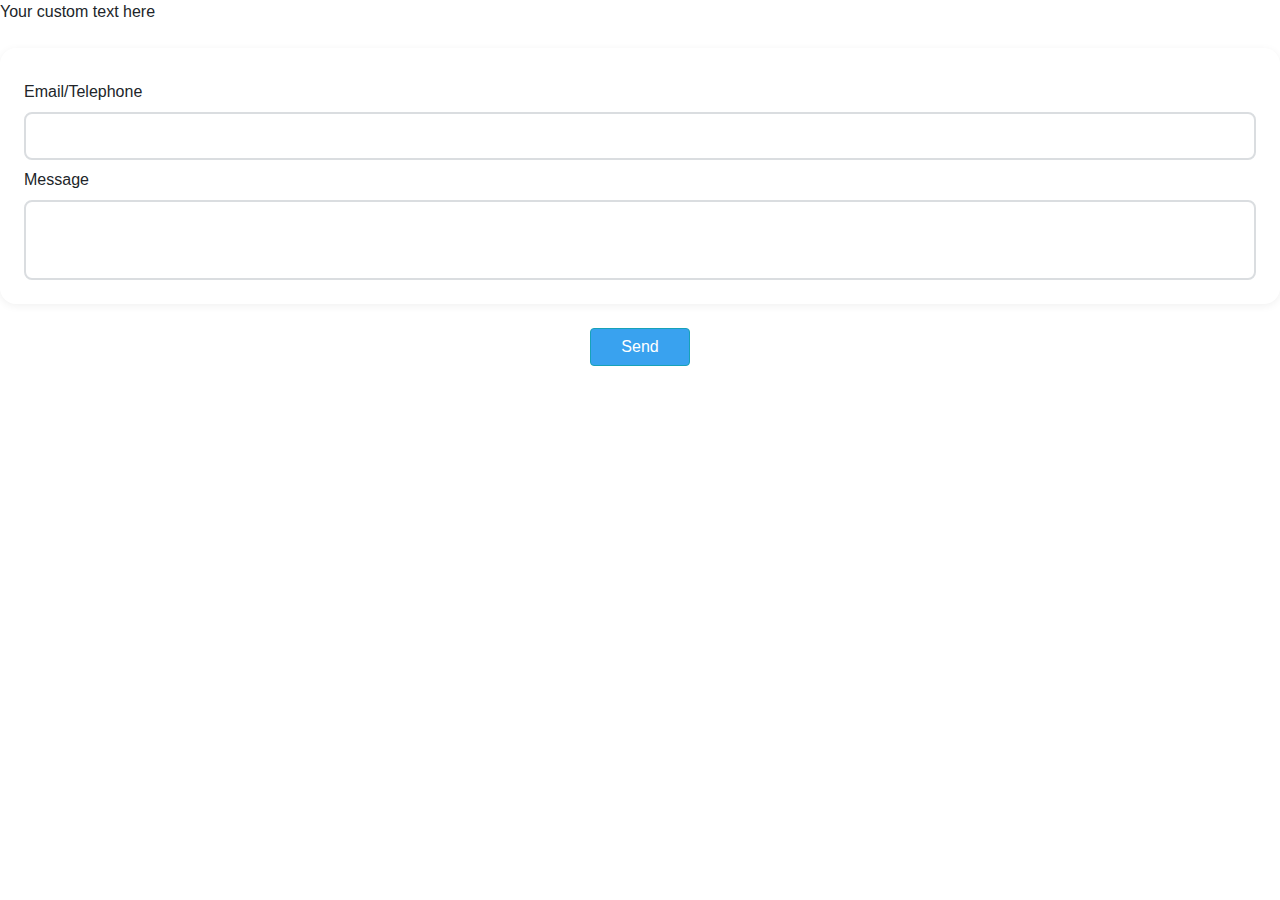
==== index_2.html @ c2eb81da "Rename html_2 to index_2.html" ====
<!DOCTYPE html>
<html>
  <head>
    <meta charset="UTF-8">
    <link rel='stylesheet prefetch' href='https://cdnjs.cloudflare.com/ajax/libs/twitter-bootstrap/4.0.0-beta/css/bootstrap.min.css'>
    <link rel="stylesheet" href="css/style.css">
    <style type="text/css">
      html, body {
          background-color: transparent;
        }        
      .whiteBox {
        flex: 1;
        display: flex;
        flex-direction: column;
        box-sizing: border-box;
        justify-content: center;
        background-color: #fff;
        box-shadow: 0 2px 8px 0 rgba(0,0,0,0.06);
        border-radius: 16px;
        margin-top: 24px;
        margin-bottom: 24px;
        padding: 24px;
      }        
      .customInput, .customTextArea {
        height: 48px;
        color: #304558;
        font-size: 14px;
        padding: 12px;
        border-radius: 8px;
        border:  2px solid #DADDE0;
        outline: none;
        box-sizing: border-box;
        transition: border 0.2s ease;
      }
      .customTextArea:focus, .customInput:focus{
        border: 2px solid #30A1F2
      }
      .customTextArea {
        flex-grow: 1;
        height: 80px;
        overflow: auto;
        resize: none;
      }        
      .customLabel {
        margin: 8px 0
      }
      .customText {
        text-align: center;
        margin: 24px 16px 16px;
      }             
      .btn[type="submit"] {
        width: 100px;
        margin: auto;
        background-color: #39A2EF; 
        color: white; /* Barva textu tlačítka */
      }
    </style>
  </head>

  <body>
    <div class=customText">
      Your custom text here
    </div>
    <form id="custom_form">
      <div class="whiteBox">
        <label class="customLabel" for="contact">Email/Telephone</label>
        <input
          required
          class="customInput"
          id="contact"
               ></input>
        <label class="customLabel" for="message">Message</label>
        <textarea
           required
           class="customTextArea"
           id="message"></textarea>
      </div>
      <button class="btn btn-info btn-block" type="submit">Send</button>
    </form>
    <script src='https://cdnjs.cloudflare.com/ajax/libs/jquery/3.2.1/jquery.min.js'></script>
    <script src='https://cdnjs.cloudflare.com/ajax/libs/popper.js/1.0.8/popper.min.js'></script>
    <script src='https://cdnjs.cloudflare.com/ajax/libs/twitter-bootstrap/4.0.0-beta/js/bootstrap.min.js'></script>
    <script type="text/javascript">
      const form = document.getElementById('custom_form');
      form.onsubmit = function (e) {
        e.preventDefault();
          const contact = document.getElementById('contact').value;
          const message = document.getElementById('message').value;

          window.parent.postMessage({
              type: "OFFLINE_ACTION",
              contact,
              message
          }, "*");
      };
    </script>
  </body>
</html>
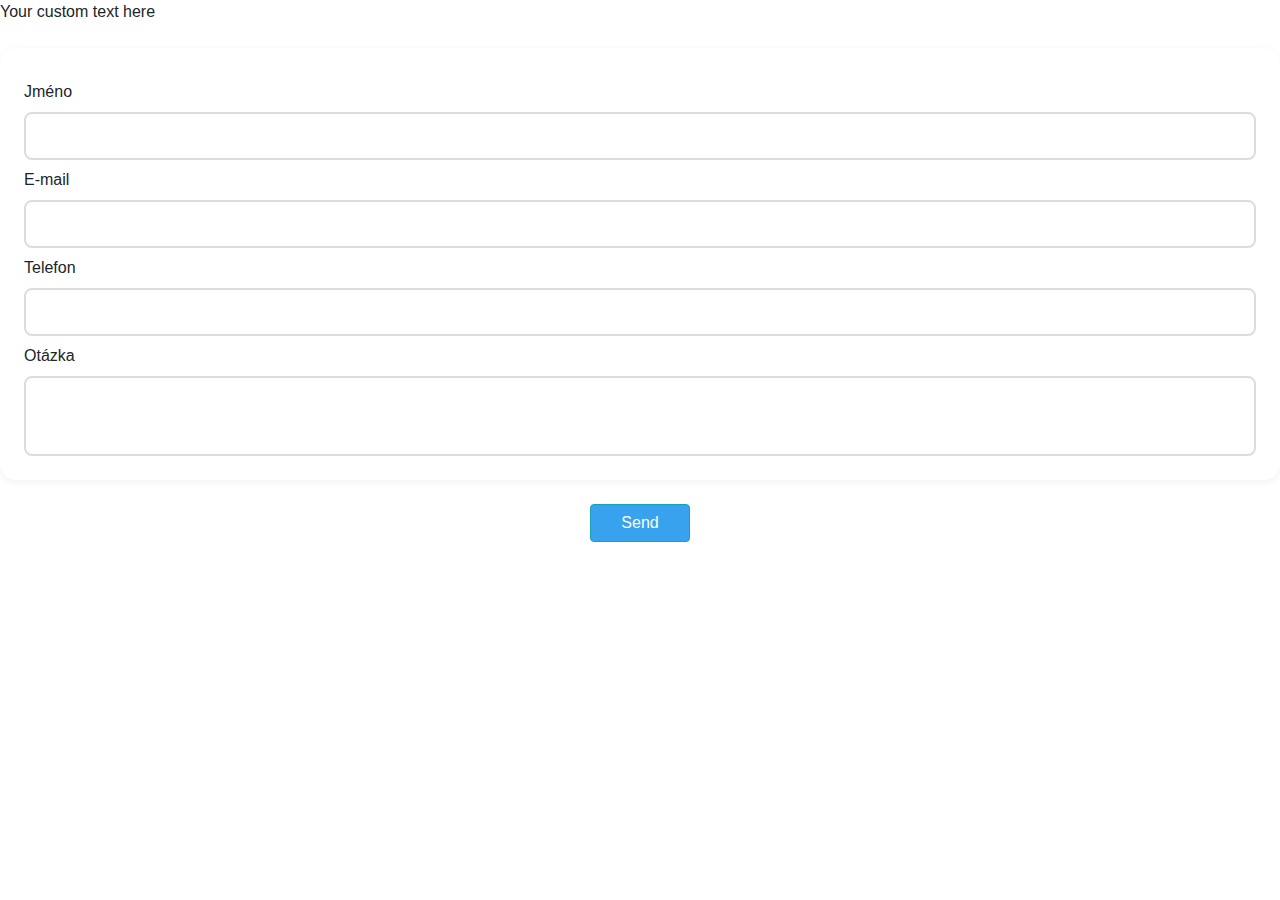
==== commit 44e89f73: "Update index_2.html" ====
--- a/index_2.html
+++ b/index_2.html
@@ -63,17 +63,14 @@
     </div>
     <form id="custom_form">
       <div class="whiteBox">
-        <label class="customLabel" for="contact">Email/Telephone</label>
-        <input
-          required
-          class="customInput"
-          id="contact"
-               ></input>
-        <label class="customLabel" for="message">Message</label>
-        <textarea
-           required
-           class="customTextArea"
-           id="message"></textarea>
+        <label class="customLabel" for="name">Jméno</label>
+          <input required class="customInput" id="name"></input>
+        <label class="customLabel" for="email">E-mail</label>
+          <input required class="customInput" id="email"></input>
+        <label class="customLabel" for="phone">Telefon</label>
+          <input required class="customInput" id="phone"></input>
+        <label class="customLabel" for="message">Otázka</label>
+          <textarea required class="customTextArea" id="message"></textarea>
       </div>
       <button class="btn btn-info btn-block" type="submit">Send</button>
     </form>
@@ -84,12 +81,16 @@
       const form = document.getElementById('custom_form');
       form.onsubmit = function (e) {
         e.preventDefault();
-          const contact = document.getElementById('contact').value;
+          const name = document.getElementById('name').value;
+          const email = document.getElementById('email').value;
+          const phone = document.getElementById('phone').value;
           const message = document.getElementById('message').value;
 
           window.parent.postMessage({
               type: "OFFLINE_ACTION",
-              contact,
+              name,
+              email,
+              phone,
               message
           }, "*");
       };
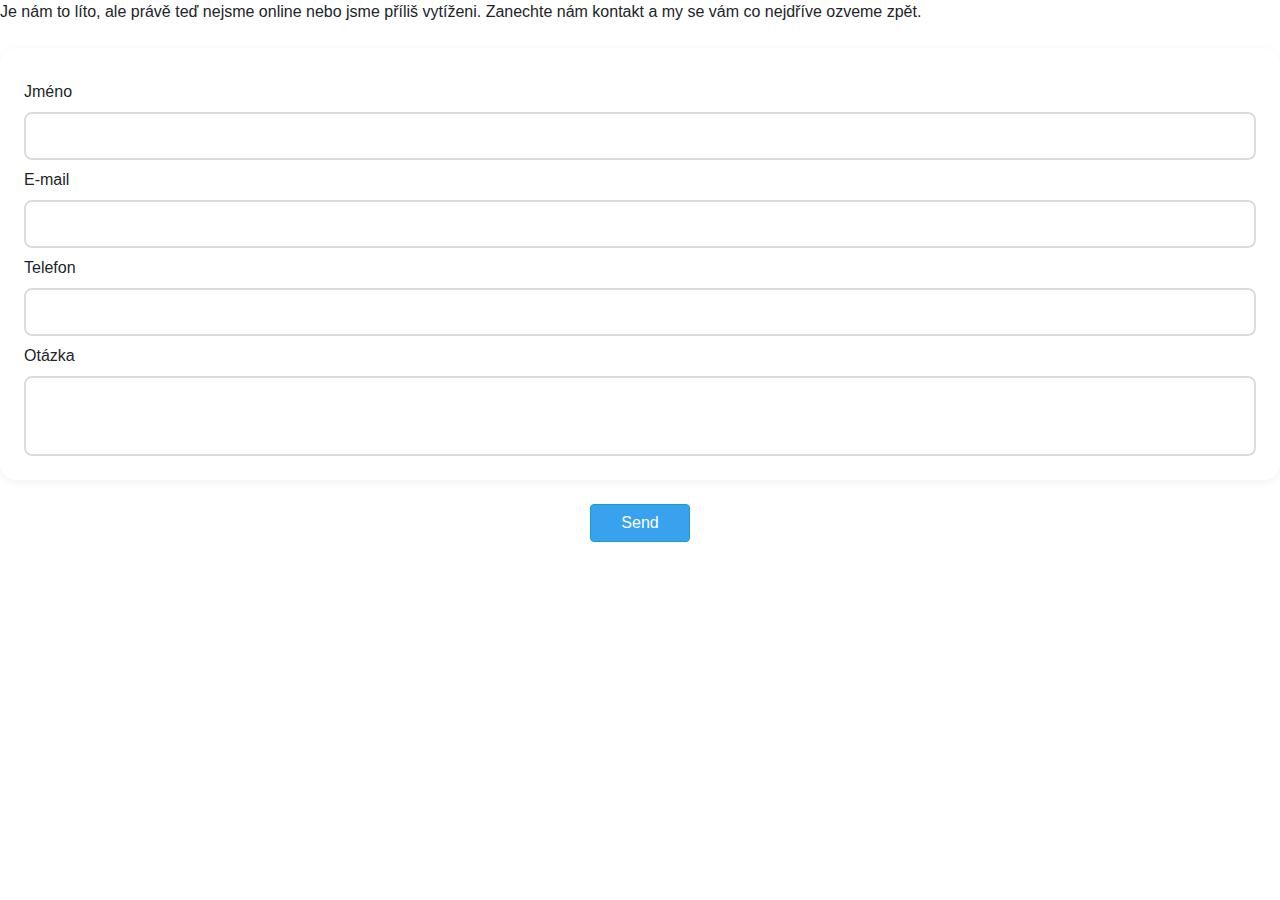
==== commit 4a012ca0: "Update index_2.html" ====
--- a/index_2.html
+++ b/index_2.html
@@ -59,7 +59,7 @@
 
   <body>
     <div class=customText">
-      Your custom text here
+      Je nám to líto, ale právě teď nejsme online nebo jsme příliš vytíženi. Zanechte nám kontakt a my se vám co nejdříve ozveme zpět.
     </div>
     <form id="custom_form">
       <div class="whiteBox">
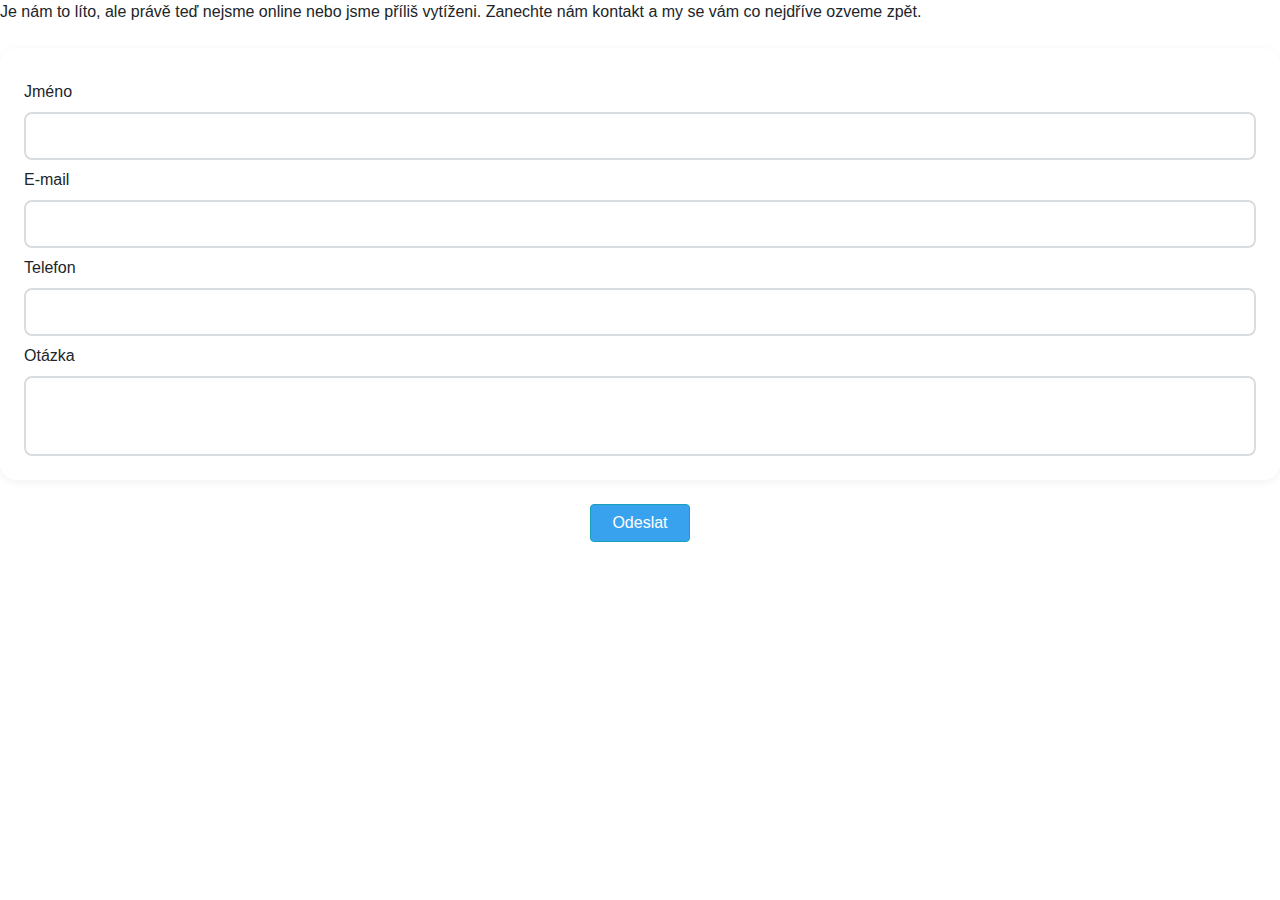
==== commit d8cff018: "Update index_2.html" ====
--- a/index_2.html
+++ b/index_2.html
@@ -72,7 +72,7 @@
         <label class="customLabel" for="message">Otázka</label>
           <textarea required class="customTextArea" id="message"></textarea>
       </div>
-      <button class="btn btn-info btn-block" type="submit">Send</button>
+      <button class="btn btn-info btn-block" type="submit">Odeslat</button>
     </form>
     <script src='https://cdnjs.cloudflare.com/ajax/libs/jquery/3.2.1/jquery.min.js'></script>
     <script src='https://cdnjs.cloudflare.com/ajax/libs/popper.js/1.0.8/popper.min.js'></script>
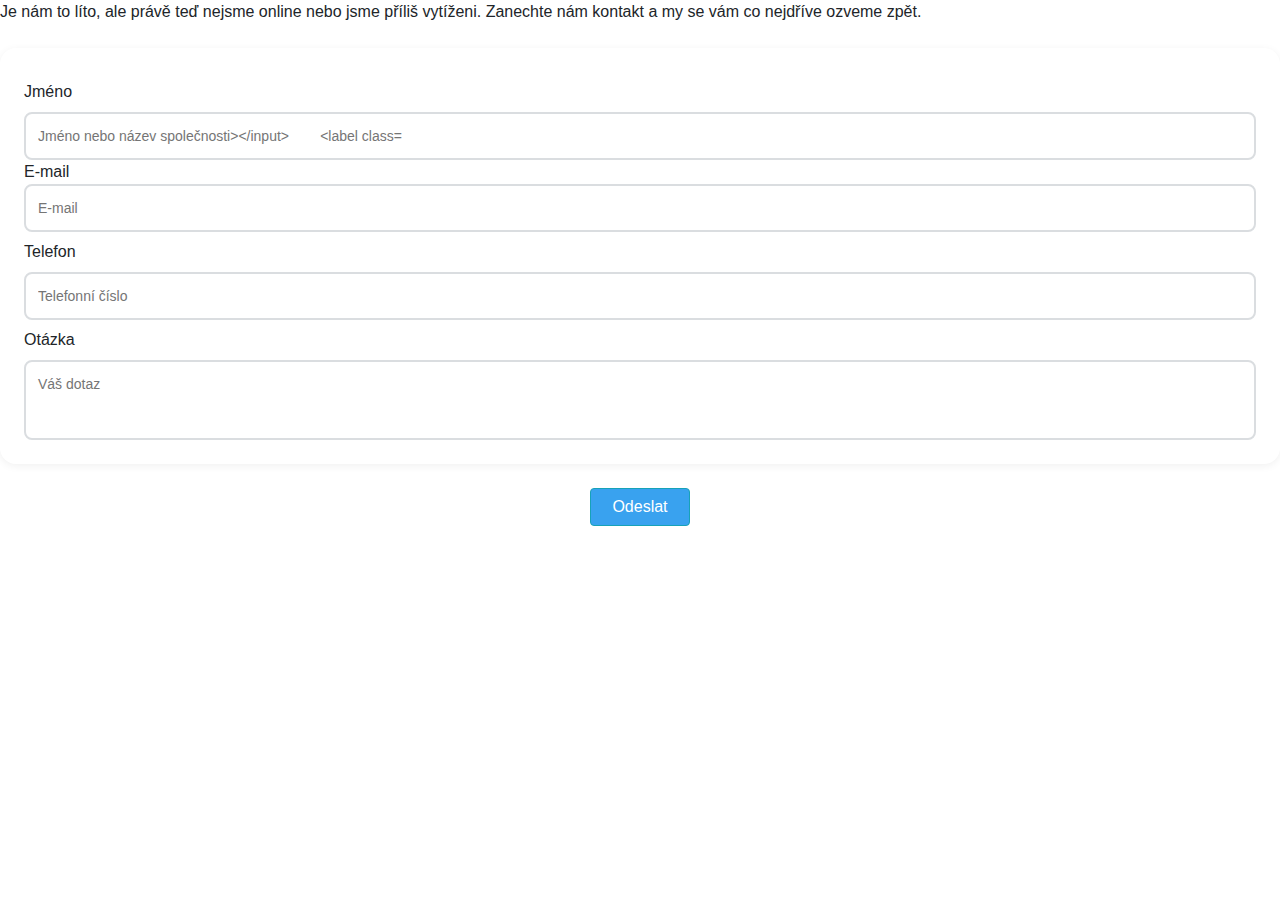
==== commit dbcebdfe: "Update index_2.html" ====
--- a/index_2.html
+++ b/index_2.html
@@ -64,13 +64,13 @@
     <form id="custom_form">
       <div class="whiteBox">
         <label class="customLabel" for="name">Jméno</label>
-          <input required class="customInput" id="name"></input>
+          <input required class="customInput" id="name" placeholder="Jméno nebo název společnosti></input>
         <label class="customLabel" for="email">E-mail</label>
-          <input required class="customInput" id="email"></input>
+          <input required class="customInput" id="email" placeholder="E-mail"></input>
         <label class="customLabel" for="phone">Telefon</label>
-          <input required class="customInput" id="phone"></input>
+          <input required class="customInput" id="phone" placeholder="Telefonní číslo"></input>
         <label class="customLabel" for="message">Otázka</label>
-          <textarea required class="customTextArea" id="message"></textarea>
+          <textarea required class="customTextArea" id="message" placeholder="Váš dotaz"></textarea>
       </div>
       <button class="btn btn-info btn-block" type="submit">Odeslat</button>
     </form>
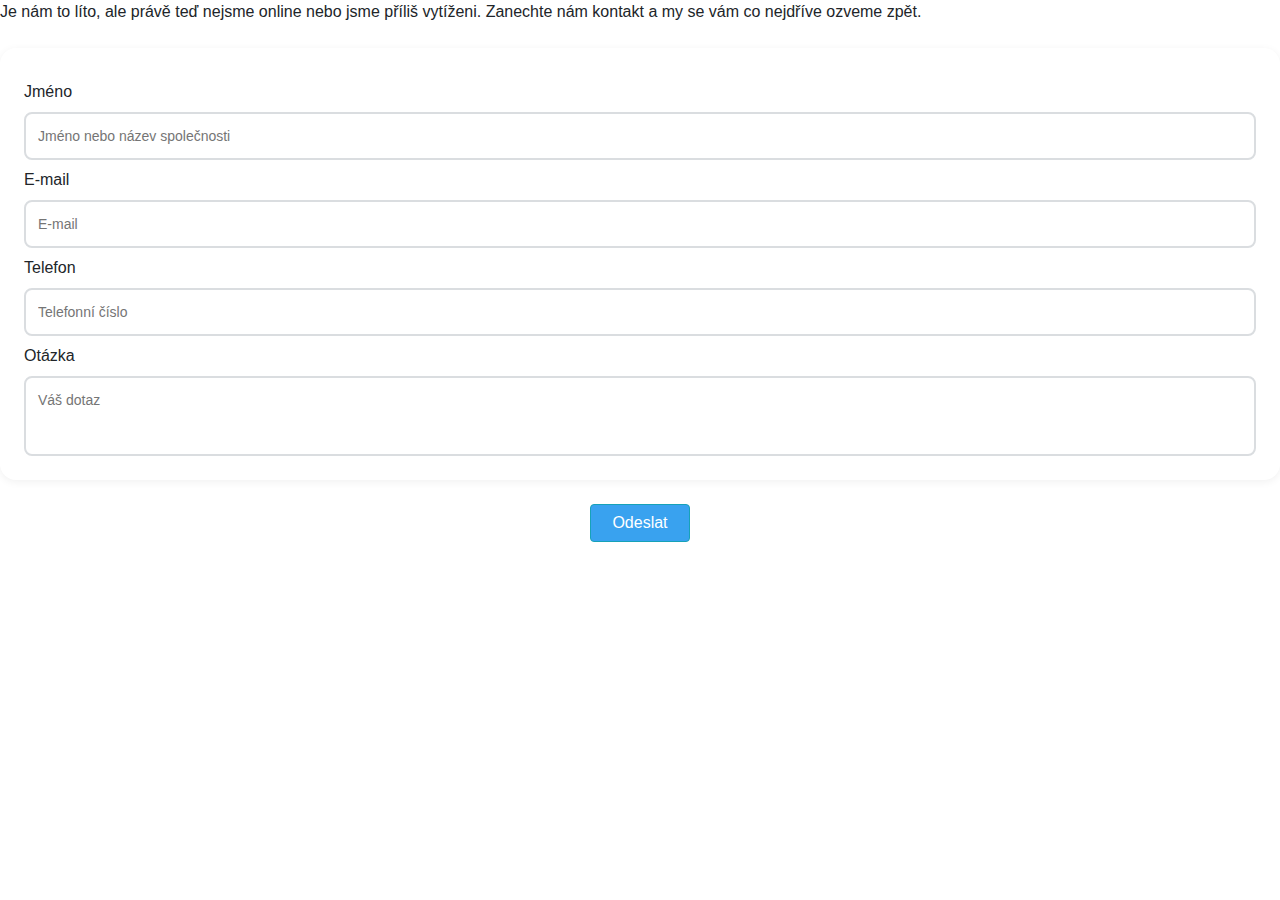
==== commit df4b3535: "Update index_2.html" ====
--- a/index_2.html
+++ b/index_2.html
@@ -64,9 +64,9 @@
     <form id="custom_form">
       <div class="whiteBox">
         <label class="customLabel" for="name">Jméno</label>
-          <input required class="customInput" id="name" placeholder="Jméno nebo název společnosti></input>
+          <input required class="customInput" id="name" placeholder="Jméno nebo název společnosti"></input>
         <label class="customLabel" for="email">E-mail</label>
-          <input required class="customInput" id="email" placeholder="E-mail"></input>
+          <input required class="customInput" id="email" placeholder="E-mail" type="email"></input>
         <label class="customLabel" for="phone">Telefon</label>
           <input required class="customInput" id="phone" placeholder="Telefonní číslo"></input>
         <label class="customLabel" for="message">Otázka</label>
